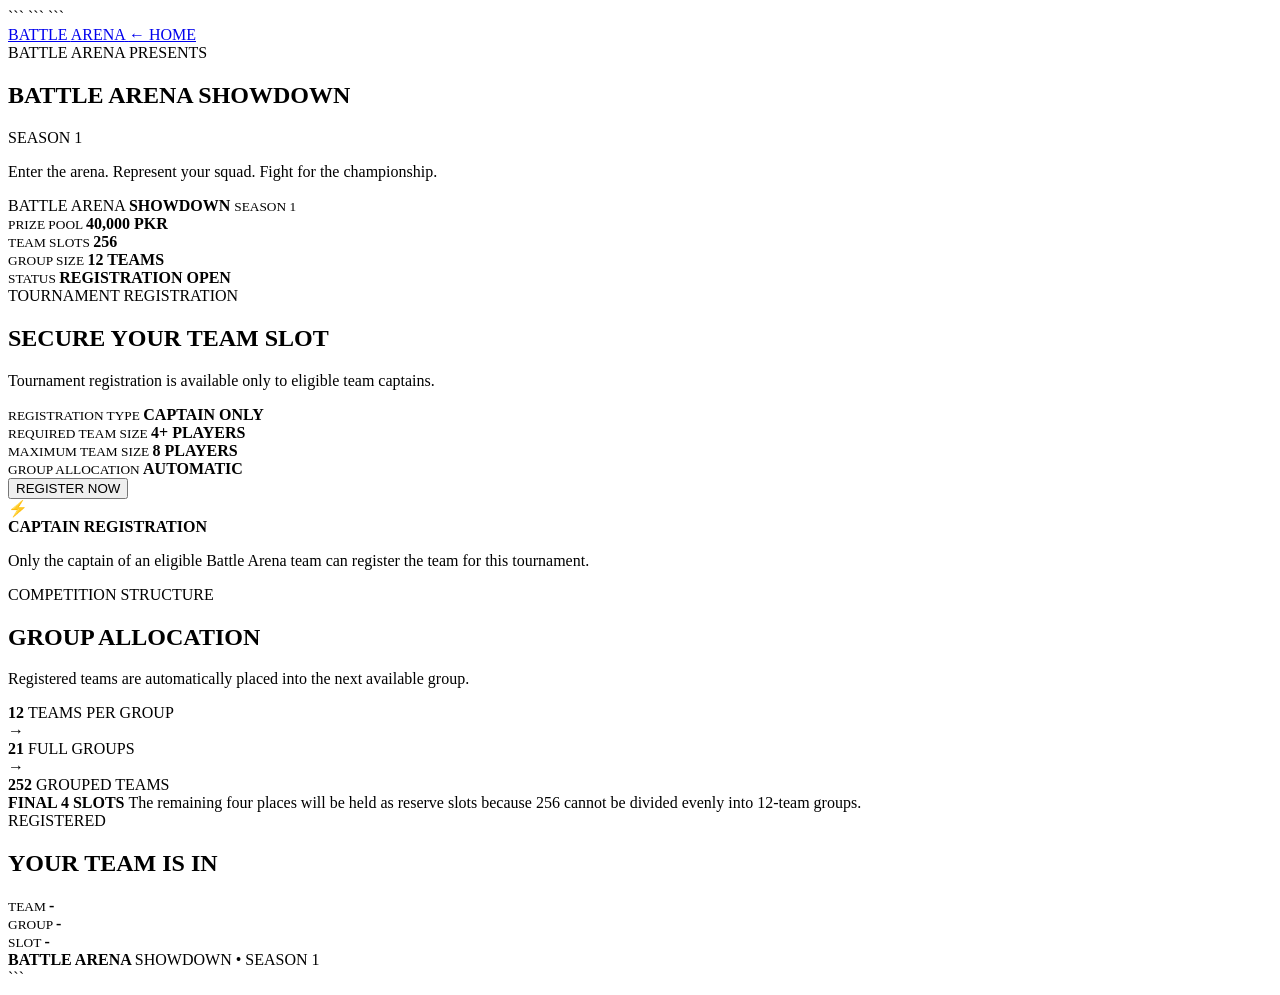
==== showdown-s1.html @ cd28e6ce "Create showdown-s1.html" ====
<!DOCTYPE html>

<html lang="en">

<head>
    <meta charset="UTF-8">

```
<meta
    name="viewport"
    content="width=device-width, initial-scale=1.0"
>

<title>
    Battle Arena Showdown Season 1
</title>

<link
    rel="stylesheet"
    href="showdown-s1.css"
>
```

</head>

<body>

```
<!-- =========================================
     HEADER
========================================== -->

<header class="showdown-header">

    <a
        href="index.html"
        class="showdown-brand"
    >
        BATTLE
        <span>ARENA</span>
    </a>

    <a
        href="index.html"
        class="showdown-back"
    >
        ← HOME
    </a>

</header>


<!-- =========================================
     MAIN
========================================== -->

<main class="showdown-wrapper">


    <!-- =====================================
         TOURNAMENT HERO
    ====================================== -->

    <section class="showdown-hero">

        <div class="hero-copy">

            <span class="eyebrow">
                BATTLE ARENA PRESENTS
            </span>

            <h1>
                BATTLE ARENA
                <span>SHOWDOWN</span>
            </h1>

            <div class="season-label">
                SEASON 1
            </div>

            <p class="hero-description">
                Enter the arena. Represent your squad.
                Fight for the championship.
            </p>

        </div>


        <!-- =================================
             POSTER
        ================================== -->

        <div class="showdown-poster-box">

            <!-- Replace this image later -->
            <div class="poster-placeholder">

                <span>
                    BATTLE ARENA
                </span>

                <strong>
                    SHOWDOWN
                </strong>

                <small>
                    SEASON 1
                </small>

            </div>

        </div>

    </section>


    <!-- =========================================
         TOURNAMENT STATS
    ========================================== -->

    <section class="showdown-stats">

        <div class="showdown-stat-card">

            <small>
                PRIZE POOL
            </small>

            <strong>
                40,000 PKR
            </strong>

        </div>


        <div class="showdown-stat-card">

            <small>
                TEAM SLOTS
            </small>

            <strong>
                256
            </strong>

        </div>


        <div class="showdown-stat-card">

            <small>
                GROUP SIZE
            </small>

            <strong>
                12 TEAMS
            </strong>

        </div>


        <div class="showdown-stat-card">

            <small>
                STATUS
            </small>

            <strong class="status-live">
                REGISTRATION OPEN
            </strong>

        </div>

    </section>


    <!-- =========================================
         REGISTRATION PANEL
    ========================================== -->

    <section class="registration-panel">

        <div class="registration-heading">

            <span>
                TOURNAMENT REGISTRATION
            </span>

            <h2>
                SECURE YOUR TEAM SLOT
            </h2>

            <p>
                Tournament registration is available
                only to eligible team captains.
            </p>

        </div>


        <!-- =====================================
             REGISTRATION INFORMATION
        ====================================== -->

        <div class="registration-info-grid">

            <div class="registration-info">

                <small>
                    REGISTRATION TYPE
                </small>

                <strong>
                    CAPTAIN ONLY
                </strong>

            </div>


            <div class="registration-info">

                <small>
                    REQUIRED TEAM SIZE
                </small>

                <strong>
                    4+ PLAYERS
                </strong>

            </div>


            <div class="registration-info">

                <small>
                    MAXIMUM TEAM SIZE
                </small>

                <strong>
                    8 PLAYERS
                </strong>

            </div>


            <div class="registration-info">

                <small>
                    GROUP ALLOCATION
                </small>

                <strong>
                    AUTOMATIC
                </strong>

            </div>

        </div>


        <!-- =====================================
             REGISTER BUTTON
        ====================================== -->

        <div class="registration-action">

            <button
                id="registerTournamentBtn"
                class="register-tournament-btn"
                type="button"
            >
                REGISTER NOW
            </button>

            <div
                id="registrationStatus"
                class="registration-status"
            >
            </div>

        </div>


        <!-- =====================================
             CAPTAIN NOTICE
        ====================================== -->

        <div class="captain-notice">

            <div class="notice-icon">
                ⚡
            </div>

            <div>

                <strong>
                    CAPTAIN REGISTRATION
                </strong>

                <p>
                    Only the captain of an eligible
                    Battle Arena team can register the
                    team for this tournament.
                </p>

            </div>

        </div>

    </section>


    <!-- =========================================
         SLOT INFORMATION
    ========================================== -->

    <section class="slot-section">

        <div class="section-heading">

            <span>
                COMPETITION STRUCTURE
            </span>

            <h2>
                GROUP ALLOCATION
            </h2>

            <p>
                Registered teams are automatically
                placed into the next available group.
            </p>

        </div>


        <div class="group-rule-card">

            <div class="group-rule-main">

                <strong>
                    12
                </strong>

                <span>
                    TEAMS PER GROUP
                </span>

            </div>


            <div class="group-rule-arrow">
                →
            </div>


            <div class="group-rule-main">

                <strong>
                    21
                </strong>

                <span>
                    FULL GROUPS
                </span>

            </div>


            <div class="group-rule-arrow">
                →
            </div>


            <div class="group-rule-main">

                <strong>
                    252
                </strong>

                <span>
                    GROUPED TEAMS
                </span>

            </div>

        </div>


        <div class="reserve-note">

            <strong>
                FINAL 4 SLOTS
            </strong>

            <span>
                The remaining four places will be held
                as reserve slots because 256 cannot be
                divided evenly into 12-team groups.
            </span>

        </div>

    </section>


    <!-- =========================================
         REGISTRATION RESULT
    ========================================== -->

    <section
        id="registrationResult"
        class="registration-result hidden"
    >

        <div class="result-badge">
            REGISTERED
        </div>

        <h2>
            YOUR TEAM IS IN
        </h2>

        <div class="result-details">

            <div>
                <small>
                    TEAM
                </small>

                <strong id="registeredTeamName">
                    -
                </strong>
            </div>


            <div>
                <small>
                    GROUP
                </small>

                <strong id="registeredGroupName">
                    -
                </strong>
            </div>


            <div>
                <small>
                    SLOT
                </small>

                <strong id="registeredSlot">
                    -
                </strong>
            </div>

        </div>

    </section>


</main>


<!-- =========================================
     FOOTER
========================================== -->

<footer class="showdown-footer">

    <strong>
        BATTLE ARENA
    </strong>

    <span>
        SHOWDOWN • SEASON 1
    </span>

</footer>


<script
    type="module"
    src="showdown-s1.js"
></script>
```

</body>

</html>
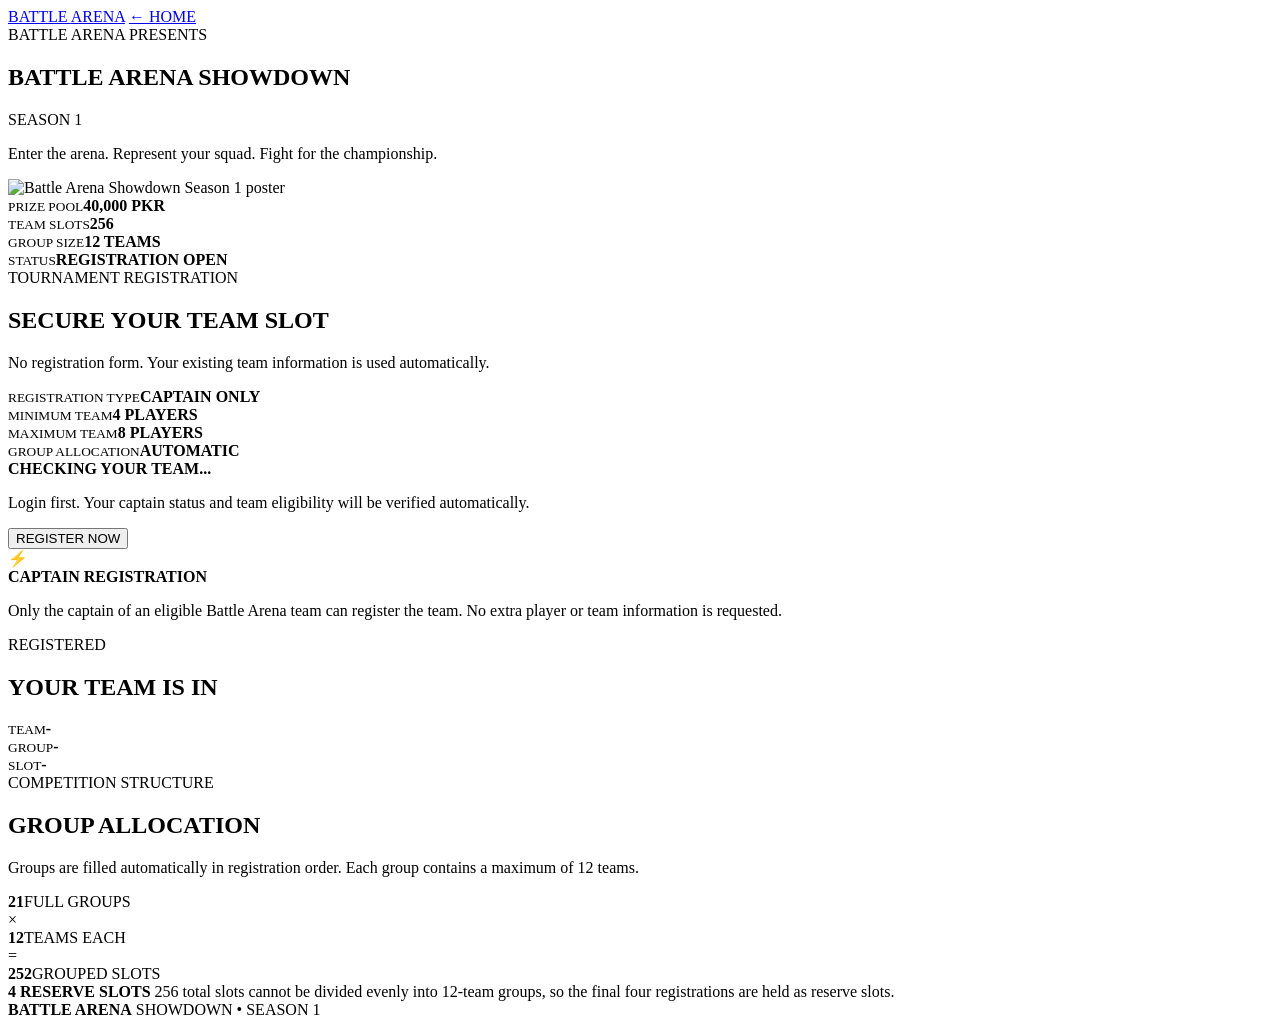
==== commit 7898cdbc: "Update showdown-s1.html" ====
--- a/showdown-s1.html
+++ b/showdown-s1.html
@@ -1,491 +1,113 @@
 <!DOCTYPE html>
+<html lang="en">
+<head>
+  <meta charset="UTF-8">
+  <meta name="viewport" content="width=device-width, initial-scale=1.0">
+  <title>Battle Arena Showdown | Season 1</title>
+  <link rel="preconnect" href="https://fonts.googleapis.com">
+  <link rel="preconnect" href="https://fonts.gstatic.com" crossorigin>
+  <link href="https://fonts.googleapis.com/css2?family=Barlow+Condensed:wght@400;500;600;700;800;900&family=Inter:wght@400;500;600;700;800;900&display=swap" rel="stylesheet">
+  <link rel="stylesheet" href="showdown-s1.css">
+</head>
+<body>
+  <header class="showdown-header">
+    <a href="index.html" class="showdown-brand">BATTLE <span>ARENA</span></a>
+    <a href="index.html" class="showdown-back">← HOME</a>
+  </header>
 
-<html lang="en">
-
-<head>
-    <meta charset="UTF-8">
-
-```
-<meta
-    name="viewport"
-    content="width=device-width, initial-scale=1.0"
->
-
-<title>
-    Battle Arena Showdown Season 1
-</title>
-
-<link
-    rel="stylesheet"
-    href="showdown-s1.css"
->
-```
-
-</head>
-
-<body>
-
-```
-<!-- =========================================
-     HEADER
-========================================== -->
-
-<header class="showdown-header">
-
-    <a
-        href="index.html"
-        class="showdown-brand"
-    >
-        BATTLE
-        <span>ARENA</span>
-    </a>
-
-    <a
-        href="index.html"
-        class="showdown-back"
-    >
-        ← HOME
-    </a>
-
-</header>
-
-
-<!-- =========================================
-     MAIN
-========================================== -->
-
-<main class="showdown-wrapper">
-
-
-    <!-- =====================================
-         TOURNAMENT HERO
-    ====================================== -->
-
+  <main class="showdown-wrapper">
     <section class="showdown-hero">
-
-        <div class="hero-copy">
-
-            <span class="eyebrow">
-                BATTLE ARENA PRESENTS
-            </span>
-
-            <h1>
-                BATTLE ARENA
-                <span>SHOWDOWN</span>
-            </h1>
-
-            <div class="season-label">
-                SEASON 1
-            </div>
-
-            <p class="hero-description">
-                Enter the arena. Represent your squad.
-                Fight for the championship.
-            </p>
-
-        </div>
-
-
-        <!-- =================================
-             POSTER
-        ================================== -->
-
-        <div class="showdown-poster-box">
-
-            <!-- Replace this image later -->
-            <div class="poster-placeholder">
-
-                <span>
-                    BATTLE ARENA
-                </span>
-
-                <strong>
-                    SHOWDOWN
-                </strong>
-
-                <small>
-                    SEASON 1
-                </small>
-
-            </div>
-
-        </div>
-
+      <div class="hero-copy">
+        <span class="eyebrow">BATTLE ARENA PRESENTS</span>
+        <h1>BATTLE ARENA <span>SHOWDOWN</span></h1>
+        <div class="season-label">SEASON 1</div>
+        <p>Enter the arena. Represent your squad. Fight for the championship.</p>
+      </div>
+      <div class="showdown-poster-box">
+        <img src="ba-showdown.jpg" alt="Battle Arena Showdown Season 1 poster">
+      </div>
     </section>
 
-
-    <!-- =========================================
-         TOURNAMENT STATS
-    ========================================== -->
-
     <section class="showdown-stats">
-
-        <div class="showdown-stat-card">
-
-            <small>
-                PRIZE POOL
-            </small>
-
-            <strong>
-                40,000 PKR
-            </strong>
-
-        </div>
-
-
-        <div class="showdown-stat-card">
-
-            <small>
-                TEAM SLOTS
-            </small>
-
-            <strong>
-                256
-            </strong>
-
-        </div>
-
-
-        <div class="showdown-stat-card">
-
-            <small>
-                GROUP SIZE
-            </small>
-
-            <strong>
-                12 TEAMS
-            </strong>
-
-        </div>
-
-
-        <div class="showdown-stat-card">
-
-            <small>
-                STATUS
-            </small>
-
-            <strong class="status-live">
-                REGISTRATION OPEN
-            </strong>
-
-        </div>
-
+      <div class="showdown-stat-card"><small>PRIZE POOL</small><strong>40,000 PKR</strong></div>
+      <div class="showdown-stat-card"><small>TEAM SLOTS</small><strong id="slotTotal">256</strong></div>
+      <div class="showdown-stat-card"><small>GROUP SIZE</small><strong>12 TEAMS</strong></div>
+      <div class="showdown-stat-card"><small>STATUS</small><strong id="tournamentStatusText" class="status-live">REGISTRATION OPEN</strong></div>
     </section>
 
+    <section class="registration-panel">
+      <div class="registration-heading">
+        <span>TOURNAMENT REGISTRATION</span>
+        <h2>SECURE YOUR TEAM SLOT</h2>
+        <p>No registration form. Your existing team information is used automatically.</p>
+      </div>
 
-    <!-- =========================================
-         REGISTRATION PANEL
-    ========================================== -->
+      <div class="registration-info-grid">
+        <div class="registration-info"><small>REGISTRATION TYPE</small><strong>CAPTAIN ONLY</strong></div>
+        <div class="registration-info"><small>MINIMUM TEAM</small><strong>4 PLAYERS</strong></div>
+        <div class="registration-info"><small>MAXIMUM TEAM</small><strong>8 PLAYERS</strong></div>
+        <div class="registration-info"><small>GROUP ALLOCATION</small><strong>AUTOMATIC</strong></div>
+      </div>
 
-    <section class="registration-panel">
+      <div class="eligibility-box">
+        <span class="eligibility-dot"></span>
+        <div>
+          <strong id="eligibilityTitle">CHECKING YOUR TEAM...</strong>
+          <p id="eligibilityMessage">Login first. Your captain status and team eligibility will be verified automatically.</p>
+        </div>
+      </div>
 
-        <div class="registration-heading">
+      <div class="registration-action">
+        <button id="registerTournamentBtn" class="register-tournament-btn" type="button">REGISTER NOW</button>
+        <div id="registrationStatus" class="registration-status" aria-live="polite"></div>
+      </div>
 
-            <span>
-                TOURNAMENT REGISTRATION
-            </span>
-
-            <h2>
-                SECURE YOUR TEAM SLOT
-            </h2>
-
-            <p>
-                Tournament registration is available
-                only to eligible team captains.
-            </p>
-
+      <div class="captain-notice">
+        <div class="notice-icon">⚡</div>
+        <div>
+          <strong>CAPTAIN REGISTRATION</strong>
+          <p>Only the captain of an eligible Battle Arena team can register the team. No extra player or team information is requested.</p>
         </div>
-
-
-        <!-- =====================================
-             REGISTRATION INFORMATION
-        ====================================== -->
-
-        <div class="registration-info-grid">
-
-            <div class="registration-info">
-
-                <small>
-                    REGISTRATION TYPE
-                </small>
-
-                <strong>
-                    CAPTAIN ONLY
-                </strong>
-
-            </div>
-
-
-            <div class="registration-info">
-
-                <small>
-                    REQUIRED TEAM SIZE
-                </small>
-
-                <strong>
-                    4+ PLAYERS
-                </strong>
-
-            </div>
-
-
-            <div class="registration-info">
-
-                <small>
-                    MAXIMUM TEAM SIZE
-                </small>
-
-                <strong>
-                    8 PLAYERS
-                </strong>
-
-            </div>
-
-
-            <div class="registration-info">
-
-                <small>
-                    GROUP ALLOCATION
-                </small>
-
-                <strong>
-                    AUTOMATIC
-                </strong>
-
-            </div>
-
-        </div>
-
-
-        <!-- =====================================
-             REGISTER BUTTON
-        ====================================== -->
-
-        <div class="registration-action">
-
-            <button
-                id="registerTournamentBtn"
-                class="register-tournament-btn"
-                type="button"
-            >
-                REGISTER NOW
-            </button>
-
-            <div
-                id="registrationStatus"
-                class="registration-status"
-            >
-            </div>
-
-        </div>
-
-
-        <!-- =====================================
-             CAPTAIN NOTICE
-        ====================================== -->
-
-        <div class="captain-notice">
-
-            <div class="notice-icon">
-                ⚡
-            </div>
-
-            <div>
-
-                <strong>
-                    CAPTAIN REGISTRATION
-                </strong>
-
-                <p>
-                    Only the captain of an eligible
-                    Battle Arena team can register the
-                    team for this tournament.
-                </p>
-
-            </div>
-
-        </div>
-
+      </div>
     </section>
 
-
-    <!-- =========================================
-         SLOT INFORMATION
-    ========================================== -->
+    <section id="registrationResult" class="registration-result hidden">
+      <div class="result-badge">REGISTERED</div>
+      <h2>YOUR TEAM IS IN</h2>
+      <div class="result-details">
+        <div><small>TEAM</small><strong id="registeredTeamName">-</strong></div>
+        <div><small>GROUP</small><strong id="registeredGroupName">-</strong></div>
+        <div><small>SLOT</small><strong id="registeredSlot">-</strong></div>
+      </div>
+    </section>
 
     <section class="slot-section">
+      <div class="section-heading">
+        <span>COMPETITION STRUCTURE</span>
+        <h2>GROUP ALLOCATION</h2>
+        <p>Groups are filled automatically in registration order. Each group contains a maximum of 12 teams.</p>
+      </div>
 
-        <div class="section-heading">
+      <div class="group-rule-card">
+        <div class="group-rule-main"><strong>21</strong><span>FULL GROUPS</span></div>
+        <div class="group-rule-arrow">×</div>
+        <div class="group-rule-main"><strong>12</strong><span>TEAMS EACH</span></div>
+        <div class="group-rule-arrow">=</div>
+        <div class="group-rule-main"><strong>252</strong><span>GROUPED SLOTS</span></div>
+      </div>
 
-            <span>
-                COMPETITION STRUCTURE
-            </span>
+      <div class="reserve-note">
+        <strong>4 RESERVE SLOTS</strong>
+        <span>256 total slots cannot be divided evenly into 12-team groups, so the final four registrations are held as reserve slots.</span>
+      </div>
+    </section>
+  </main>
 
-            <h2>
-                GROUP ALLOCATION
-            </h2>
+  <footer class="showdown-footer">
+    <strong>BATTLE ARENA</strong>
+    <span>SHOWDOWN • SEASON 1</span>
+  </footer>
 
-            <p>
-                Registered teams are automatically
-                placed into the next available group.
-            </p>
-
-        </div>
-
-
-        <div class="group-rule-card">
-
-            <div class="group-rule-main">
-
-                <strong>
-                    12
-                </strong>
-
-                <span>
-                    TEAMS PER GROUP
-                </span>
-
-            </div>
-
-
-            <div class="group-rule-arrow">
-                →
-            </div>
-
-
-            <div class="group-rule-main">
-
-                <strong>
-                    21
-                </strong>
-
-                <span>
-                    FULL GROUPS
-                </span>
-
-            </div>
-
-
-            <div class="group-rule-arrow">
-                →
-            </div>
-
-
-            <div class="group-rule-main">
-
-                <strong>
-                    252
-                </strong>
-
-                <span>
-                    GROUPED TEAMS
-                </span>
-
-            </div>
-
-        </div>
-
-
-        <div class="reserve-note">
-
-            <strong>
-                FINAL 4 SLOTS
-            </strong>
-
-            <span>
-                The remaining four places will be held
-                as reserve slots because 256 cannot be
-                divided evenly into 12-team groups.
-            </span>
-
-        </div>
-
-    </section>
-
-
-    <!-- =========================================
-         REGISTRATION RESULT
-    ========================================== -->
-
-    <section
-        id="registrationResult"
-        class="registration-result hidden"
-    >
-
-        <div class="result-badge">
-            REGISTERED
-        </div>
-
-        <h2>
-            YOUR TEAM IS IN
-        </h2>
-
-        <div class="result-details">
-
-            <div>
-                <small>
-                    TEAM
-                </small>
-
-                <strong id="registeredTeamName">
-                    -
-                </strong>
-            </div>
-
-
-            <div>
-                <small>
-                    GROUP
-                </small>
-
-                <strong id="registeredGroupName">
-                    -
-                </strong>
-            </div>
-
-
-            <div>
-                <small>
-                    SLOT
-                </small>
-
-                <strong id="registeredSlot">
-                    -
-                </strong>
-            </div>
-
-        </div>
-
-    </section>
-
-
-</main>
-
-
-<!-- =========================================
-     FOOTER
-========================================== -->
-
-<footer class="showdown-footer">
-
-    <strong>
-        BATTLE ARENA
-    </strong>
-
-    <span>
-        SHOWDOWN • SEASON 1
-    </span>
-
-</footer>
-
-
-<script
-    type="module"
-    src="showdown-s1.js"
-></script>
-```
-
+  <script type="module" src="showdown-s1.js"></script>
 </body>
-
 </html>
